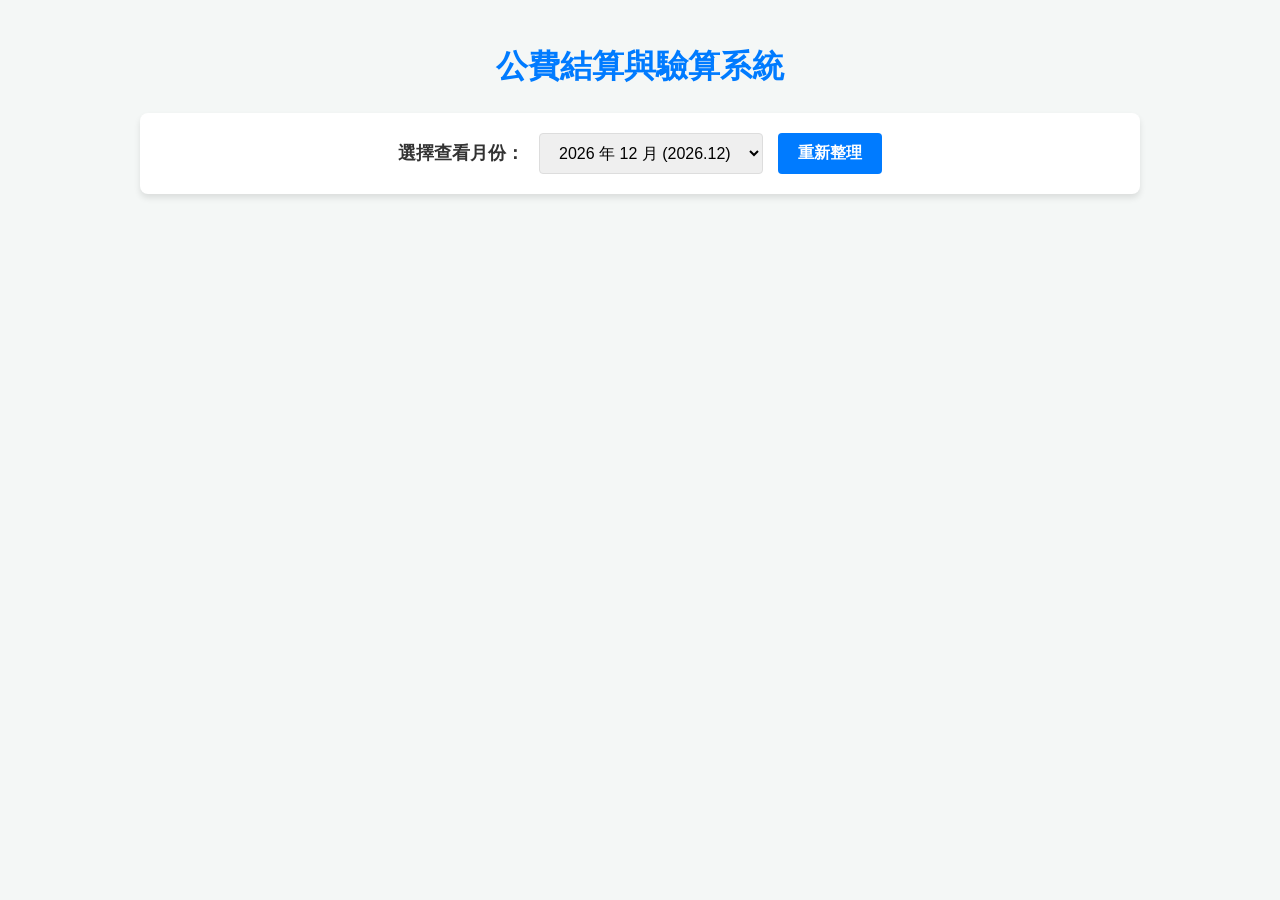
==== check.html @ 5c54aaa1 "Add files via upload" ====
<!DOCTYPE html>
<html lang="zh-TW">
<head>
    <meta charset="UTF-8">
    <meta name="viewport" content="width=device-width, initial-scale=1.0">
    <title>合租公費與驗算系統</title>
    <style>
        :root {
            --primary-color: #007bff;
            --bg-color: #f4f7f6;
            --card-bg: #ffffff;
            --text-color: #333333;
            --border-color: #dddddd;
        }
        body {
            font-family: 'Segoe UI', Tahoma, Geneva, Verdana, sans-serif;
            background-color: var(--bg-color);
            color: var(--text-color);
            margin: 0;
            padding: 20px;
            line-height: 1.6;
        }
        .container {
            max-width: 1000px;
            margin: 0 auto;
        }
        h1, h2 {
            text-align: center;
            color: var(--primary-color);
            margin-bottom: 20px;
        }
        .controls {
            background: var(--card-bg);
            padding: 20px;
            border-radius: 8px;
            box-shadow: 0 4px 6px rgba(0,0,0,0.1);
            margin-bottom: 20px;
            display: flex;
            justify-content: center;
            align-items: center;
            gap: 15px;
        }
        .controls label {
            font-weight: bold;
            font-size: 1.1rem;
        }
        .controls select {
            padding: 10px 15px;
            border: 1px solid var(--border-color);
            border-radius: 4px;
            font-size: 1rem;
            min-width: 150px;
            cursor: pointer;
        }
        .controls button {
            background-color: var(--primary-color);
            color: white;
            border: none;
            padding: 10px 20px;
            border-radius: 4px;
            cursor: pointer;
            font-weight: bold;
            font-size: 1rem;
            transition: background 0.3s;
        }
        .controls button:hover {
            background-color: #0056b3;
        }
        .card {
            background: var(--card-bg);
            padding: 20px;
            border-radius: 8px;
            box-shadow: 0 4px 6px rgba(0,0,0,0.1);
            margin-bottom: 20px;
            overflow-x: auto;
        }
        table {
            width: 100%;
            border-collapse: collapse;
            margin-top: 10px;
            white-space: nowrap;
        }
        th, td {
            border: 1px solid var(--border-color);
            padding: 12px 10px;
            text-align: center;
        }
        th {
            background-color: #f1f1f1;
            font-weight: bold;
        }
        .diff-ok {
            color: #28a745;
            font-weight: bold;
        }
        .diff-warn {
            color: #dc3545;
            font-weight: bold;
        }
        #loading {
            text-align: center;
            font-weight: bold;
            color: var(--primary-color);
            font-size: 1.2rem;
            margin: 20px 0;
            display: none;
        }
    </style>
</head>
<body>

<div class="container">
    <h1>公費結算與驗算系統</h1>
    
    <div class="controls">
        <label for="monthSelect">選擇查看月份：</label>
        <select id="monthSelect" onchange="fetchData()"></select>
        <button onclick="fetchData()">重新整理</button>
    </div>

    <div id="loading">讀取與計算中，請稍候...</div>

    <div id="output" style="display: none;">
        <div class="card">
            <h2>這個月支出明細 (B:D欄)</h2>
            <div id="expensesTable"></div>
        </div>

        <div class="card">
            <h2>成員結算與網頁驗算比對 (F:K欄)</h2>
            <div id="membersTable"></div>
        </div>
    </div>
</div>

<script>
    // 寫死的 Google 試算表 ID
    const SPREADSHEET_ID = '13EYAH1ynGnraSEvDLZ0vo8YWsbvtntf0OHU5iCuTLWE';

    // 初始化月份下拉選單 (產生最近24個月的選項)
    function initMonths() {
        const select = document.getElementById('monthSelect');
        const today = new Date();
        let year = today.getFullYear();
        let month = today.getMonth() + 1;

        for (let i = 0; i < 24; i++) {
            const option = document.createElement('option');
            const val = `${year}.${month}`;
            option.value = val;
            option.textContent = `${year} 年 ${month} 月 (${val})`;
            select.appendChild(option);

            month--;
            if (month === 0) {
                month = 12;
                year--;
            }
        }

        // 初始化完成後，自動加載最新月份的資料
        fetchData();
    }

    // CSV 解析器，正確處理包含引號與逗號的欄位
    function parseCSV(text) {
        const lines = text.split(/\r?\n/);
        return lines.map(line => {
            const row = [];
            let curr = '';
            let inQuotes = false;
            for (let i = 0; i < line.length; i++) {
                const char = line[i];
                if (char === '"') {
                    if (inQuotes && line[i + 1] === '"') {
                        curr += '"';
                        i++;
                    } else {
                        inQuotes = !inQuotes;
                    }
                } else if (char === ',' && !inQuotes) {
                    row.push(curr.trim());
                    curr = '';
                } else {
                    curr += char;
                }
            }
            row.push(curr.trim());
            return row;
        });
    }

    async function fetchData() {
        const sheetName = document.getElementById('monthSelect').value;
        
        document.getElementById('loading').style.display = 'block';
        document.getElementById('output').style.display = 'none';

        // 使用 Google viz API 直接抓取對應分頁的 CSV
        const url = `https://docs.google.com/spreadsheets/d/${SPREADSHEET_ID}/gviz/tq?tqx=out:csv&sheet=${encodeURIComponent(sheetName)}`;

        try {
            const response = await fetch(url);
            if (!response.ok) throw new Error("網路請求失敗，請確認雲端試算表共用權限是否已開啟。");
            const csvText = await response.text();
            
            // 如果返回的是 HTML 代表帳號被阻擋或找不到分頁
            if (csvText.toLowerCase().includes("<html")) {
                throw new Error(`找不到 [${sheetName}] 的資料。請確認試算表中是否存在此分頁，且共用權限已設定為「知道連結的使用者皆可查看」。`);
            }

            processCSV(csvText);
        } catch (error) {
            alert(error.message);
        } finally {
            document.getElementById('loading').style.display = 'none';
        }
    }

    function processCSV(csvText) {
        const rows = parseCSV(csvText);
        
        let expenses = [];
        let totalShared = 0;
        let totalElec = 0;
        let advMap = {};
        
        let members = [];
        let sumDays = 0;
        let sumElecDays = 0;

        // 從第 2 行 (索引 1) 開始解析資料 (跳過第 0 行標題)
        for (let i = 1; i < rows.length; i++) {
            let row = rows[i];
            if (!row || row.join('') === '') continue;

            // --- B:D 欄支出明細解析 (對應陣列索引 1, 2, 3) ---
            let item = row[1] || "";
            let priceStr = row[2] || "";
            let paidBy = row[3] || "";
            let price = parseFloat(priceStr.replace(/,/g, ''));

            // 有項目名稱且總價不為空、大於 0 才列出
            if (item && !isNaN(price) && price > 0) {
                expenses.push({ item, price, paidBy });
                
                // 區分電費與一般公費
                if (item.startsWith("電費")) {
                    totalElec += price;
                } else {
                    totalShared += price;
                }
                
                // 統計每個人各自幫忙代墊的總金額
                if (paidBy) {
                    advMap[paidBy] = (advMap[paidBy] || 0) + price;
                }
            }

            // --- F:K 欄成員計算區域解析 (對應陣列索引 5, 6, 7, 8, 9, 10) ---
            let memberName = row[5] || "";
            if (memberName) {
                let rent = parseFloat(row[6]) || 0;
                let days = parseFloat(row[7]) || 0;
                let elecDays = parseFloat(row[9]) || 0;
                let csvK = parseFloat(row[10].replace(/,/g, '')) || 0; // 試算表算出的結果

                sumDays += days;
                sumElecDays += elecDays;

                members.push({ memberName, rent, days, elecDays, csvK });
            }
        }

        // --- HTML 語法獨立計算邏輯 (用於反向驗算) ---
        let verificationResults = members.map(m => {
            // 1. 一般公費平分佔比
            let sharePct = sumDays > 0 ? (m.days / sumDays) : 0;
            // 2. 電費修正佔比 (只影響電費項目)
            let elecPct = sumElecDays > 0 ? (m.elecDays / sumElecDays) : 0;

            let shareCost = totalShared * sharePct;
            let elecCost = totalElec * elecPct;
            let advanced = advMap[m.memberName] || 0;

            // 3. 核心合計公式：個人房租 + 比例公費 + 比例電費 - 個人代墊
            let calculatedK = Math.round(m.rent + shareCost + elecCost - advanced);
            let diff = calculatedK - m.csvK;

            return {
                ...m,
                shareCost: Math.round(shareCost),
                elecCost: Math.round(elecCost),
                advanced,
                calculatedK,
                diff
            };
        });

        renderUI(expenses, verificationResults);
    }

    function renderUI(expenses, verificationResults) {
        // 渲染支出明細表面版
        let expHtml = `
            <table>
                <tr>
                    <th>項目</th>
                    <th>總價</th>
                    <th>代墊人</th>
                </tr>
        `;
        if(expenses.length === 0) {
            expHtml += `<tr><td colspan="3">這個月沒有公費支出明細</td></tr>`;
        } else {
            expenses.forEach(e => {
                expHtml += `
                    <tr>
                        <td>${e.item}</td>
                        <td>${e.price.toLocaleString()} 元</td>
                        <td>${e.paidBy || '-'}</td>
                    </tr>
                `;
            });
        }
        expHtml += `</table>`;
        document.getElementById('expensesTable').innerHTML = expHtml;

        // 渲染驗算比對面板
        let memHtml = `
            <table>
                <tr>
                    <th>成員</th>
                    <th>自訂房租</th>
                    <th>公費分擔</th>
                    <th>電費分擔</th>
                    <th>代墊扣除</th>
                    <th>網頁驗算合計</th>
                    <th>試算表原金額 (K欄)</th>
                    <th>驗算狀態</th>
                </tr>
        `;
        if(verificationResults.length === 0) {
            memHtml += `<tr><td colspan="8">未偵測到成員清單</td></tr>`;
        } else {
            verificationResults.forEach(m => {
                // 比對網頁計算與試算表是否一致
                let statusHtml = m.diff === 0 
                    ? `<span class="diff-ok">✓ 數字吻合</span>` 
                    : `<span class="diff-warn">✗ 誤差 ${Math.abs(m.diff)} 元</span>`;

                memHtml += `
                    <tr>
                        <td><strong>${m.memberName}</strong></td>
                        <td>${m.rent.toLocaleString()} 元</td>
                        <td>+ ${m.shareCost.toLocaleString()} 元</td>
                        <td>+ ${m.elecCost.toLocaleString()} 元</td>
                        <td>- ${m.advanced.toLocaleString()} 元</td>
                        <td><strong>${m.calculatedK.toLocaleString()} 元</strong></td>
                        <td>${m.csvK.toLocaleString()} 元</td>
                        <td>${statusHtml}</td>
                    </tr>
                `;
            });
        }
        memHtml += `</table>`;
        document.getElementById('membersTable').innerHTML = memHtml;

        // 顯示結果區塊
        document.getElementById('output').style.display = 'block';
    }

    // 網頁載入完畢後自動執行
    window.onload = initMonths;
</script>

</body>
</html>
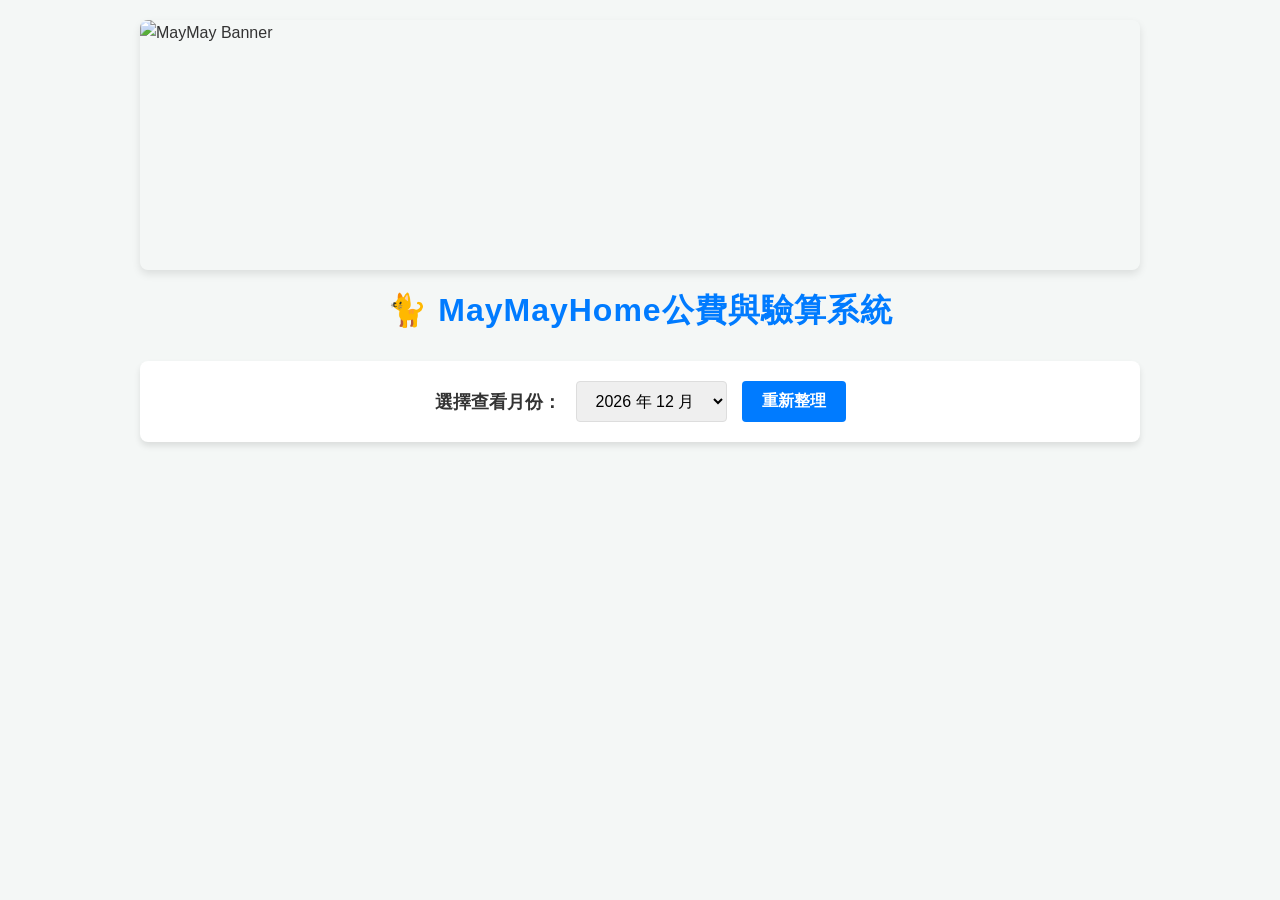
==== commit bc669b48: "Update check.html" ====
--- a/check.html
+++ b/check.html
@@ -3,7 +3,7 @@
 <head>
     <meta charset="UTF-8">
     <meta name="viewport" content="width=device-width, initial-scale=1.0">
-    <title>合租公費與驗算系統</title>
+    <title>🐈 MayMayHome公費與驗算系統</title>
     <style>
         :root {
             --primary-color: #007bff;
@@ -24,11 +24,36 @@
             max-width: 1000px;
             margin: 0 auto;
         }
-        h1, h2 {
+        
+        /* 橫幅 Banner 樣式 */
+        .banner-container {
+            width: 100%;
+            height: 250px;
+            border-radius: 8px;
+            overflow: hidden;
+            box-shadow: 0 4px 8px rgba(0,0,0,0.1);
+            margin-bottom: 10px;
+        }
+        .banner-img {
+            width: 100%;
+            height: 100%;
+            object-fit: cover;
+            object-position: center 35%;
+        }
+        
+        h1 {
+            text-align: center;
+            color: var(--primary-color);
+            margin: 15px 0 25px 0;
+            font-size: 2rem;
+            letter-spacing: 1px;
+        }
+        h2 {
             text-align: center;
             color: var(--primary-color);
             margin-bottom: 20px;
         }
+
         .controls {
             background: var(--card-bg);
             padding: 20px;
@@ -39,6 +64,7 @@
             justify-content: center;
             align-items: center;
             gap: 15px;
+            flex-wrap: wrap;
         }
         .controls label {
             font-weight: bold;
@@ -105,12 +131,53 @@
             margin: 20px 0;
             display: none;
         }
+
+        /* 手機自適應版面 (RWD) */
+        @media (max-width: 768px) {
+            body {
+                padding: 10px;
+            }
+            .banner-container {
+                height: 140px;
+            }
+            h1 {
+                font-size: 1.5rem;
+                margin: 10px 0 15px 0;
+            }
+            h2 {
+                font-size: 1.25rem;
+            }
+            .controls {
+                flex-direction: column;
+                align-items: stretch;
+                padding: 15px;
+            }
+            .controls label {
+                text-align: center;
+            }
+            .controls select, .controls button {
+                width: 100%;
+                font-size: 1.1rem;
+                padding: 12px;
+            }
+            .card {
+                padding: 15px;
+            }
+            th, td {
+                padding: 10px 8px;
+                font-size: 0.95rem;
+            }
+        }
     </style>
 </head>
 <body>
 
 <div class="container">
-    <h1>公費結算與驗算系統</h1>
+    <div class="banner-container">
+        <img src="littlemaymay.jpg" alt="MayMay Banner" class="banner-img">
+    </div>
+    
+    <h1>🐈 MayMayHome公費與驗算系統</h1>
     
     <div class="controls">
         <label for="monthSelect">選擇查看月份：</label>
@@ -134,10 +201,10 @@
 </div>
 
 <script>
-    // 寫死的 Google 試算表 ID
+    // 固定的 Google 試算表 ID
     const SPREADSHEET_ID = '13EYAH1ynGnraSEvDLZ0vo8YWsbvtntf0OHU5iCuTLWE';
 
-    // 初始化月份下拉選單 (產生最近24個月的選項)
+    // 初始化月份下拉選單 (自動產生最近24個月、格式自動補零對齊 2026.06)
     function initMonths() {
         const select = document.getElementById('monthSelect');
         const today = new Date();
@@ -146,9 +213,13 @@
 
         for (let i = 0; i < 24; i++) {
             const option = document.createElement('option');
-            const val = `${year}.${month}`;
+            
+            // 將月份補零，符合你新統一的格式 (例如：2026.06)
+            const mZero = month < 10 ? `0${month}` : `${month}`;
+            const val = `${year}.${mZero}`; 
+            
             option.value = val;
-            option.textContent = `${year} 年 ${month} 月 (${val})`;
+            option.textContent = `${year} 年 ${month} 月`;
             select.appendChild(option);
 
             month--;
@@ -158,11 +229,11 @@
             }
         }
 
-        // 初始化完成後，自動加載最新月份的資料
+        // 預設加載第一個最新月份
         fetchData();
     }
 
-    // CSV 解析器，正確處理包含引號與逗號的欄位
+    // CSV 解析器
     function parseCSV(text) {
         const lines = text.split(/\r?\n/);
         return lines.map(line => {
@@ -196,17 +267,17 @@
         document.getElementById('loading').style.display = 'block';
         document.getElementById('output').style.display = 'none';
 
-        // 使用 Google viz API 直接抓取對應分頁的 CSV
-        const url = `https://docs.google.com/spreadsheets/d/${SPREADSHEET_ID}/gviz/tq?tqx=out:csv&sheet=${encodeURIComponent(sheetName)}`;
+        // 使用正確的 gviz API，並加上時間戳記避免瀏覽器快取舊分頁
+        const url = `https://docs.google.com/spreadsheets/d/${SPREADSHEET_ID}/gviz/tq?tqx=out:csv&sheet=${encodeURIComponent(sheetName)}&t=${Date.now()}`;
 
         try {
             const response = await fetch(url);
-            if (!response.ok) throw new Error("網路請求失敗，請確認雲端試算表共用權限是否已開啟。");
+            if (!response.ok) throw new Error("網路連線錯誤");
+            
             const csvText = await response.text();
             
-            // 如果返回的是 HTML 代表帳號被阻擋或找不到分頁
-            if (csvText.toLowerCase().includes("<html")) {
-                throw new Error(`找不到 [${sheetName}] 的資料。請確認試算表中是否存在此分頁，且共用權限已設定為「知道連結的使用者皆可查看」。`);
+            if (csvText.toLowerCase().includes("<html") || csvText.includes("CANNOT_FIND_SHEET")) {
+                throw new Error(`找不到分頁 [${sheetName}]。\n請確認雲端試算表中是否有這個月份的分頁，且權限已公開為「知道連結的使用者皆可查看」。`);
             }
 
             processCSV(csvText);
@@ -229,41 +300,37 @@
         let sumDays = 0;
         let sumElecDays = 0;
 
-        // 從第 2 行 (索引 1) 開始解析資料 (跳過第 0 行標題)
         for (let i = 1; i < rows.length; i++) {
             let row = rows[i];
             if (!row || row.join('') === '') continue;
 
-            // --- B:D 欄支出明細解析 (對應陣列索引 1, 2, 3) ---
+            // --- B:D 欄支出明細解析 ---
             let item = row[1] || "";
             let priceStr = row[2] || "";
             let paidBy = row[3] || "";
             let price = parseFloat(priceStr.replace(/,/g, ''));
 
-            // 有項目名稱且總價不為空、大於 0 才列出
             if (item && !isNaN(price) && price > 0) {
                 expenses.push({ item, price, paidBy });
                 
-                // 區分電費與一般公費
                 if (item.startsWith("電費")) {
                     totalElec += price;
                 } else {
                     totalShared += price;
                 }
                 
-                // 統計每個人各自幫忙代墊的總金額
                 if (paidBy) {
                     advMap[paidBy] = (advMap[paidBy] || 0) + price;
                 }
             }
 
-            // --- F:K 欄成員計算區域解析 (對應陣列索引 5, 6, 7, 8, 9, 10) ---
+            // --- F:K 欄成員計算區域解析 (F欄索引5, G欄索引6, H欄索引7, J欄索引9, K欄索引10) ---
             let memberName = row[5] || "";
             if (memberName) {
                 let rent = parseFloat(row[6]) || 0;
                 let days = parseFloat(row[7]) || 0;
                 let elecDays = parseFloat(row[9]) || 0;
-                let csvK = parseFloat(row[10].replace(/,/g, '')) || 0; // 試算表算出的結果
+                let csvK = parseFloat(row[10].replace(/,/g, '')) || 0; // 讀取試算表中的原金額
 
                 sumDays += days;
                 sumElecDays += elecDays;
@@ -272,20 +339,17 @@
             }
         }
 
-        // --- HTML 語法獨立計算邏輯 (用於反向驗算) ---
+        // --- 網頁獨立計算邏輯 (用於與原K欄進行比對驗算) ---
         let verificationResults = members.map(m => {
-            // 1. 一般公費平分佔比
             let sharePct = sumDays > 0 ? (m.days / sumDays) : 0;
-            // 2. 電費修正佔比 (只影響電費項目)
             let elecPct = sumElecDays > 0 ? (m.elecDays / sumElecDays) : 0;
 
             let shareCost = totalShared * sharePct;
             let elecCost = totalElec * elecPct;
             let advanced = advMap[m.memberName] || 0;
 
-            // 3. 核心合計公式：個人房租 + 比例公費 + 比例電費 - 個人代墊
             let calculatedK = Math.round(m.rent + shareCost + elecCost - advanced);
-            let diff = calculatedK - m.csvK;
+            let diff = calculatedK - m.csvK; // 計算誤差
 
             return {
                 ...m,
@@ -301,7 +365,6 @@
     }
 
     function renderUI(expenses, verificationResults) {
-        // 渲染支出明細表面版
         let expHtml = `
             <table>
                 <tr>
@@ -326,7 +389,7 @@
         expHtml += `</table>`;
         document.getElementById('expensesTable').innerHTML = expHtml;
 
-        // 渲染驗算比對面板
+        // 重新加上「試算表原金額」與「驗算狀態」欄位
         let memHtml = `
             <table>
                 <tr>
@@ -344,7 +407,6 @@
             memHtml += `<tr><td colspan="8">未偵測到成員清單</td></tr>`;
         } else {
             verificationResults.forEach(m => {
-                // 比對網頁計算與試算表是否一致
                 let statusHtml = m.diff === 0 
                     ? `<span class="diff-ok">✓ 數字吻合</span>` 
                     : `<span class="diff-warn">✗ 誤差 ${Math.abs(m.diff)} 元</span>`;
@@ -366,13 +428,11 @@
         memHtml += `</table>`;
         document.getElementById('membersTable').innerHTML = memHtml;
 
-        // 顯示結果區塊
         document.getElementById('output').style.display = 'block';
     }
 
-    // 網頁載入完畢後自動執行
     window.onload = initMonths;
 </script>
 
 </body>
-</html>+</html>
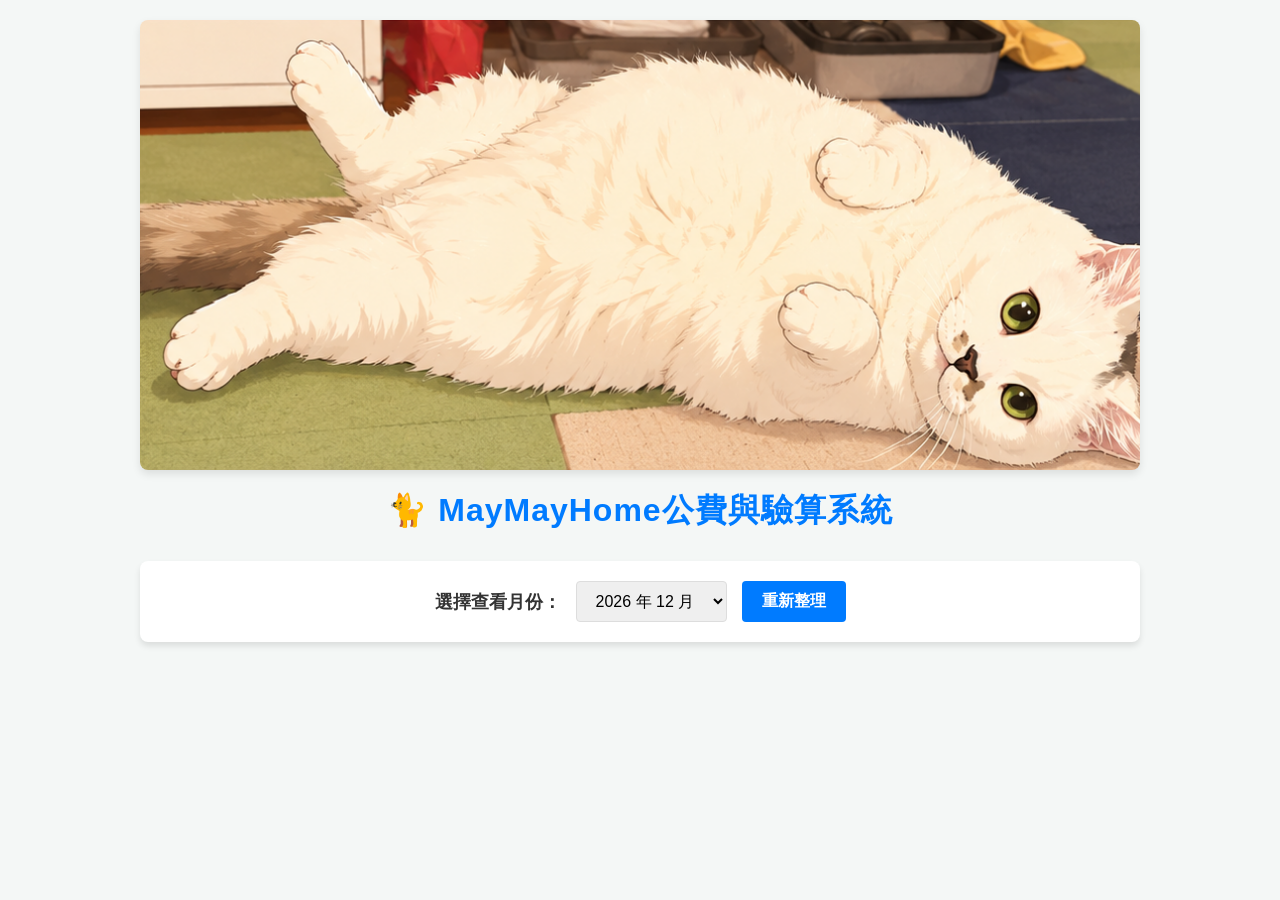
==== commit a816050f: "Update check.html" ====
--- a/check.html
+++ b/check.html
@@ -28,7 +28,7 @@
         /* 橫幅 Banner 樣式 */
         .banner-container {
             width: 100%;
-            height: 250px;
+            height: 450px;
             border-radius: 8px;
             overflow: hidden;
             box-shadow: 0 4px 8px rgba(0,0,0,0.1);
@@ -38,7 +38,7 @@
             width: 100%;
             height: 100%;
             object-fit: cover;
-            object-position: center 35%;
+            object-position: center 70% 35%;
         }
         
         h1 {
@@ -174,7 +174,7 @@
 
 <div class="container">
     <div class="banner-container">
-        <img src="littlemaymay.jpg" alt="MayMay Banner" class="banner-img">
+        <img src="littlemaymay.png" alt="MayMay Banner" class="banner-img">
     </div>
     
     <h1>🐈 MayMayHome公費與驗算系統</h1>
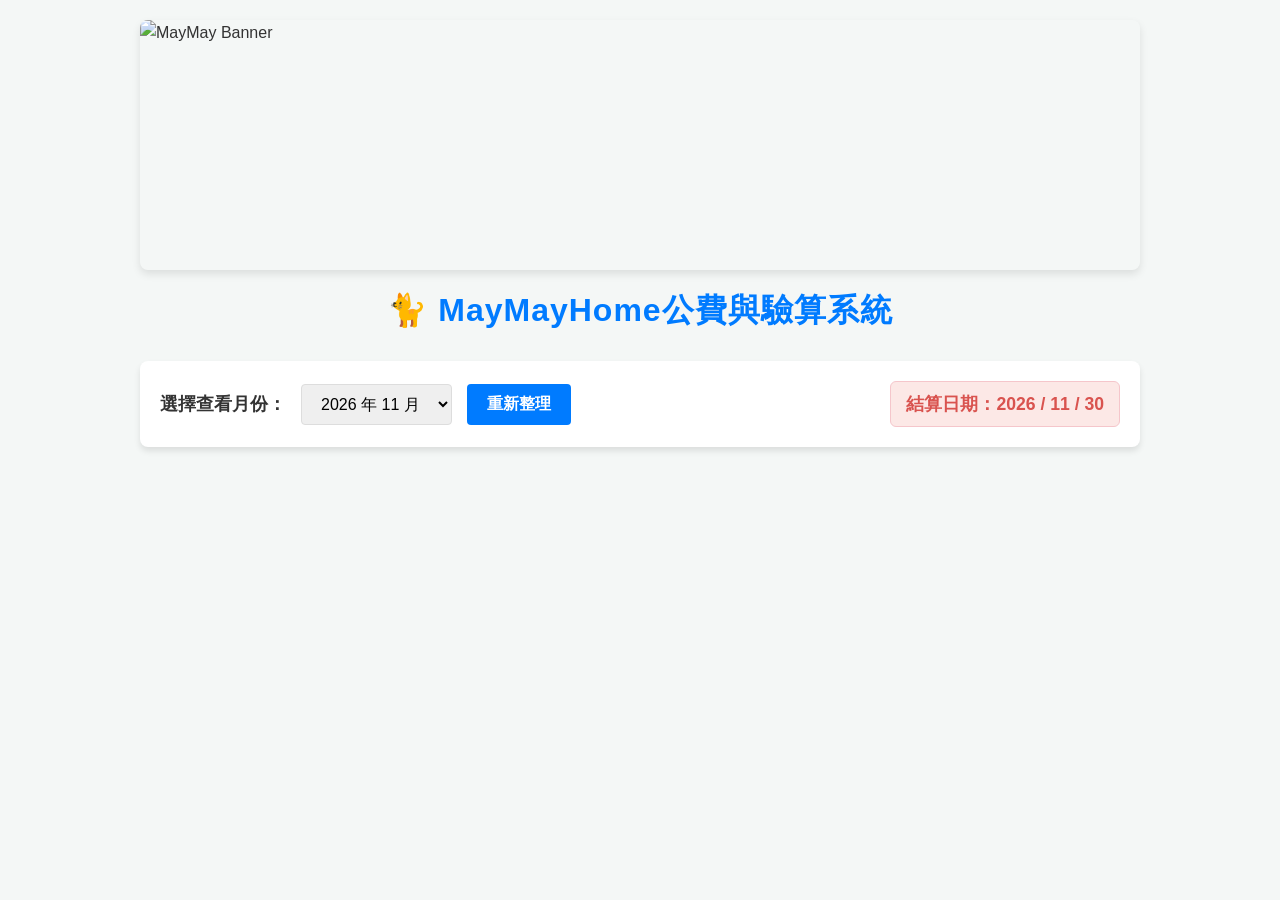
==== commit 3c0636b6: "Update check.html" ====
--- a/check.html
+++ b/check.html
@@ -24,11 +24,9 @@
             max-width: 1000px;
             margin: 0 auto;
         }
-        
-        /* 橫幅 Banner 樣式 */
         .banner-container {
             width: 100%;
-            height: 450px;
+            height: 250px;
             border-radius: 8px;
             overflow: hidden;
             box-shadow: 0 4px 8px rgba(0,0,0,0.1);
@@ -38,9 +36,8 @@
             width: 100%;
             height: 100%;
             object-fit: cover;
-            object-position: center 70% 35%;
-        }
-        
+            object-position: center 35%;
+        }
         h1 {
             text-align: center;
             color: var(--primary-color);
@@ -53,7 +50,8 @@
             color: var(--primary-color);
             margin-bottom: 20px;
         }
-
+        
+        /* 調整控制列的排版：左右分開 */
         .controls {
             background: var(--card-bg);
             padding: 20px;
@@ -61,11 +59,29 @@
             box-shadow: 0 4px 6px rgba(0,0,0,0.1);
             margin-bottom: 20px;
             display: flex;
-            justify-content: center;
+            justify-content: space-between; /* 讓內容往左右兩側對齊 */
+            align-items: center;
+            flex-wrap: wrap;
+            gap: 15px;
+        }
+        .controls-left {
+            display: flex;
             align-items: center;
             gap: 15px;
             flex-wrap: wrap;
         }
+        
+        /* 結算日期標籤樣式 */
+        .settlement-date {
+            font-weight: bold;
+            font-size: 1.1rem;
+            color: #d9534f;
+            background-color: #fce8e6;
+            padding: 8px 15px;
+            border-radius: 6px;
+            border: 1px solid #f5c6cb;
+        }
+
         .controls label {
             font-weight: bold;
             font-size: 1.1rem;
@@ -132,41 +148,19 @@
             display: none;
         }
 
-        /* 手機自適應版面 (RWD) */
+        /* 手機自適應版面 */
         @media (max-width: 768px) {
-            body {
-                padding: 10px;
-            }
-            .banner-container {
-                height: 140px;
-            }
-            h1 {
-                font-size: 1.5rem;
-                margin: 10px 0 15px 0;
-            }
-            h2 {
-                font-size: 1.25rem;
-            }
-            .controls {
-                flex-direction: column;
-                align-items: stretch;
-                padding: 15px;
-            }
-            .controls label {
-                text-align: center;
-            }
-            .controls select, .controls button {
-                width: 100%;
-                font-size: 1.1rem;
-                padding: 12px;
-            }
-            .card {
-                padding: 15px;
-            }
-            th, td {
-                padding: 10px 8px;
-                font-size: 0.95rem;
-            }
+            body { padding: 10px; }
+            .banner-container { height: 140px; }
+            h1 { font-size: 1.5rem; margin: 10px 0 15px 0; }
+            h2 { font-size: 1.25rem; }
+            .controls { flex-direction: column; align-items: stretch; padding: 15px; }
+            .controls-left { flex-direction: column; align-items: stretch; }
+            .controls label { text-align: center; }
+            .controls select, .controls button { width: 100%; font-size: 1.1rem; padding: 12px; }
+            .settlement-date { text-align: center; margin-top: 5px; }
+            .card { padding: 15px; }
+            th, td { padding: 10px 8px; font-size: 0.95rem; }
         }
     </style>
 </head>
@@ -174,15 +168,19 @@
 
 <div class="container">
     <div class="banner-container">
-        <img src="littlemaymay.png" alt="MayMay Banner" class="banner-img">
+        <img src="littlemaymay.jpg" alt="MayMay Banner" class="banner-img">
     </div>
     
     <h1>🐈 MayMayHome公費與驗算系統</h1>
     
     <div class="controls">
-        <label for="monthSelect">選擇查看月份：</label>
-        <select id="monthSelect" onchange="fetchData()"></select>
-        <button onclick="fetchData()">重新整理</button>
+        <div class="controls-left">
+            <label for="monthSelect">選擇查看月份：</label>
+            <select id="monthSelect" onchange="fetchData()"></select>
+            <button onclick="fetchData()">重新整理</button>
+        </div>
+        <!-- 這是新增的結算日期區塊 -->
+        <div id="settlementDate" class="settlement-date">結算日期：讀取中...</div>
     </div>
 
     <div id="loading">讀取與計算中，請稍候...</div>
@@ -201,39 +199,8 @@
 </div>
 
 <script>
-    // 固定的 Google 試算表 ID
     const SPREADSHEET_ID = '13EYAH1ynGnraSEvDLZ0vo8YWsbvtntf0OHU5iCuTLWE';
 
-    // 初始化月份下拉選單 (自動產生最近24個月、格式自動補零對齊 2026.06)
-    function initMonths() {
-        const select = document.getElementById('monthSelect');
-        const today = new Date();
-        let year = today.getFullYear();
-        let month = today.getMonth() + 1;
-
-        for (let i = 0; i < 24; i++) {
-            const option = document.createElement('option');
-            
-            // 將月份補零，符合你新統一的格式 (例如：2026.06)
-            const mZero = month < 10 ? `0${month}` : `${month}`;
-            const val = `${year}.${mZero}`; 
-            
-            option.value = val;
-            option.textContent = `${year} 年 ${month} 月`;
-            select.appendChild(option);
-
-            month--;
-            if (month === 0) {
-                month = 12;
-                year--;
-            }
-        }
-
-        // 預設加載第一個最新月份
-        fetchData();
-    }
-
-    // CSV 解析器
     function parseCSV(text) {
         const lines = text.split(/\r?\n/);
         return lines.map(line => {
@@ -244,30 +211,113 @@
                 const char = line[i];
                 if (char === '"') {
                     if (inQuotes && line[i + 1] === '"') {
-                        curr += '"';
-                        i++;
-                    } else {
-                        inQuotes = !inQuotes;
-                    }
+                        curr += '"'; i++;
+                    } else { inQuotes = !inQuotes; }
                 } else if (char === ',' && !inQuotes) {
-                    row.push(curr.trim());
-                    curr = '';
-                } else {
-                    curr += char;
-                }
+                    row.push(curr.trim()); curr = '';
+                } else { curr += char; }
             }
             row.push(curr.trim());
             return row;
         });
     }
 
+    async function initMonths() {
+        document.getElementById('loading').style.display = 'block';
+        document.getElementById('loading').textContent = '正在同步分頁清單...';
+
+        const select = document.getElementById('monthSelect');
+        select.innerHTML = ''; 
+        
+        let useFallback = false;
+        const indexUrl = `https://docs.google.com/spreadsheets/d/${SPREADSHEET_ID}/gviz/tq?tqx=out:csv&sheet=${encodeURIComponent('目錄')}&t=${Date.now()}`;
+        
+        try {
+            const response = await fetch(indexUrl);
+            if (!response.ok) throw new Error("網路請求失敗");
+            const csvText = await response.text();
+            
+            const rows = parseCSV(csvText);
+            if (rows.length === 0 || rows[0][0].trim() !== "月份") {
+                useFallback = true;
+            } else {
+                let added = 0;
+                for (let i = 1; i < rows.length; i++) {
+                    let val = rows[i][0] ? rows[i][0].trim() : "";
+                    if (val) {
+                        const option = document.createElement('option');
+                        option.value = val;
+                        let textDisplay = val;
+                        if(val.includes('.')) {
+                            let parts = val.split('.');
+                            textDisplay = `${parts[0]} 年 ${parseInt(parts[1], 10)} 月`;
+                        }
+                        option.textContent = textDisplay;
+                        select.appendChild(option);
+                        added++;
+                    }
+                }
+                if (added === 0) useFallback = true;
+            }
+        } catch (e) {
+            useFallback = true;
+        }
+
+        if (useFallback) {
+            const today = new Date();
+            today.setMonth(today.getMonth() - 1); 
+            let year = today.getFullYear();
+            let month = today.getMonth() + 1;
+
+            for (let i = 0; i < 24; i++) {
+                const option = document.createElement('option');
+                const mZero = month < 10 ? `0${month}` : `${month}`;
+                const val = `${year}.${mZero}`; 
+                option.value = val;
+                option.textContent = `${year} 年 ${month} 月`;
+                select.appendChild(option);
+
+                month--;
+                if (month === 0) { month = 12; year--; }
+            }
+        }
+
+        document.getElementById('loading').textContent = '讀取與計算中，請稍候...';
+        fetchData(); 
+    }
+
+    // --- 自動計算當月結算日期的函數 ---
+    function updateSettlementDate(sheetName) {
+        if (!sheetName || !sheetName.includes('.')) {
+            document.getElementById('settlementDate').textContent = '結算日期：-';
+            return;
+        }
+        
+        // 將 "2026.06" 拆分成 年份 與 月份
+        const parts = sheetName.split('.');
+        const year = parseInt(parts[0], 10);
+        const month = parseInt(parts[1], 10);
+        
+        // JavaScript 的 Date(year, month, 0) 可以完美取得該月最後一天的日期數字 (例如 30 還是 31)
+        const lastDay = new Date(year, month, 0).getDate();
+        
+        // 補零讓排版整齊
+        const mZero = month < 10 ? `0${month}` : `${month}`;
+        const dZero = lastDay < 10 ? `0${lastDay}` : `${lastDay}`;
+        
+        document.getElementById('settlementDate').textContent = `結算日期：${year} / ${mZero} / ${dZero}`;
+    }
+
     async function fetchData() {
+        if(!document.getElementById('monthSelect').value) return; 
         const sheetName = document.getElementById('monthSelect').value;
+        
+        // 呼叫計算日期的功能
+        updateSettlementDate(sheetName);
         
         document.getElementById('loading').style.display = 'block';
         document.getElementById('output').style.display = 'none';
 
-        // 使用正確的 gviz API，並加上時間戳記避免瀏覽器快取舊分頁
         const url = `https://docs.google.com/spreadsheets/d/${SPREADSHEET_ID}/gviz/tq?tqx=out:csv&sheet=${encodeURIComponent(sheetName)}&t=${Date.now()}`;
 
         try {
@@ -277,7 +327,7 @@
             const csvText = await response.text();
             
             if (csvText.toLowerCase().includes("<html") || csvText.includes("CANNOT_FIND_SHEET")) {
-                throw new Error(`找不到分頁 [${sheetName}]。\n請確認雲端試算表中是否有這個月份的分頁，且權限已公開為「知道連結的使用者皆可查看」。`);
+                throw new Error(`找不到分頁 [${sheetName}]。\n請確認雲端試算表中是否有這個月份的分頁，且權限已公開。`);
             }
 
             processCSV(csvText);
@@ -304,7 +354,6 @@
             let row = rows[i];
             if (!row || row.join('') === '') continue;
 
-            // --- B:D 欄支出明細解析 ---
             let item = row[1] || "";
             let priceStr = row[2] || "";
             let paidBy = row[3] || "";
@@ -312,34 +361,24 @@
 
             if (item && !isNaN(price) && price > 0) {
                 expenses.push({ item, price, paidBy });
-                
-                if (item.startsWith("電費")) {
-                    totalElec += price;
-                } else {
-                    totalShared += price;
-                }
-                
-                if (paidBy) {
-                    advMap[paidBy] = (advMap[paidBy] || 0) + price;
-                }
-            }
-
-            // --- F:K 欄成員計算區域解析 (F欄索引5, G欄索引6, H欄索引7, J欄索引9, K欄索引10) ---
+                if (item.startsWith("電費")) totalElec += price;
+                else totalShared += price;
+                if (paidBy) advMap[paidBy] = (advMap[paidBy] || 0) + price;
+            }
+
             let memberName = row[5] || "";
             if (memberName) {
                 let rent = parseFloat(row[6]) || 0;
                 let days = parseFloat(row[7]) || 0;
                 let elecDays = parseFloat(row[9]) || 0;
-                let csvK = parseFloat(row[10].replace(/,/g, '')) || 0; // 讀取試算表中的原金額
+                let csvK = parseFloat(row[10] ? row[10].replace(/,/g, '') : 0) || 0;
 
                 sumDays += days;
                 sumElecDays += elecDays;
-
                 members.push({ memberName, rent, days, elecDays, csvK });
             }
         }
 
-        // --- 網頁獨立計算邏輯 (用於與原K欄進行比對驗算) ---
         let verificationResults = members.map(m => {
             let sharePct = sumDays > 0 ? (m.days / sumDays) : 0;
             let elecPct = sumElecDays > 0 ? (m.elecDays / sumElecDays) : 0;
@@ -349,7 +388,7 @@
             let advanced = advMap[m.memberName] || 0;
 
             let calculatedK = Math.round(m.rent + shareCost + elecCost - advanced);
-            let diff = calculatedK - m.csvK; // 計算誤差
+            let diff = calculatedK - m.csvK;
 
             return {
                 ...m,
@@ -389,7 +428,6 @@
         expHtml += `</table>`;
         document.getElementById('expensesTable').innerHTML = expHtml;
 
-        // 重新加上「試算表原金額」與「驗算狀態」欄位
         let memHtml = `
             <table>
                 <tr>
@@ -427,7 +465,6 @@
         }
         memHtml += `</table>`;
         document.getElementById('membersTable').innerHTML = memHtml;
-
         document.getElementById('output').style.display = 'block';
     }
 
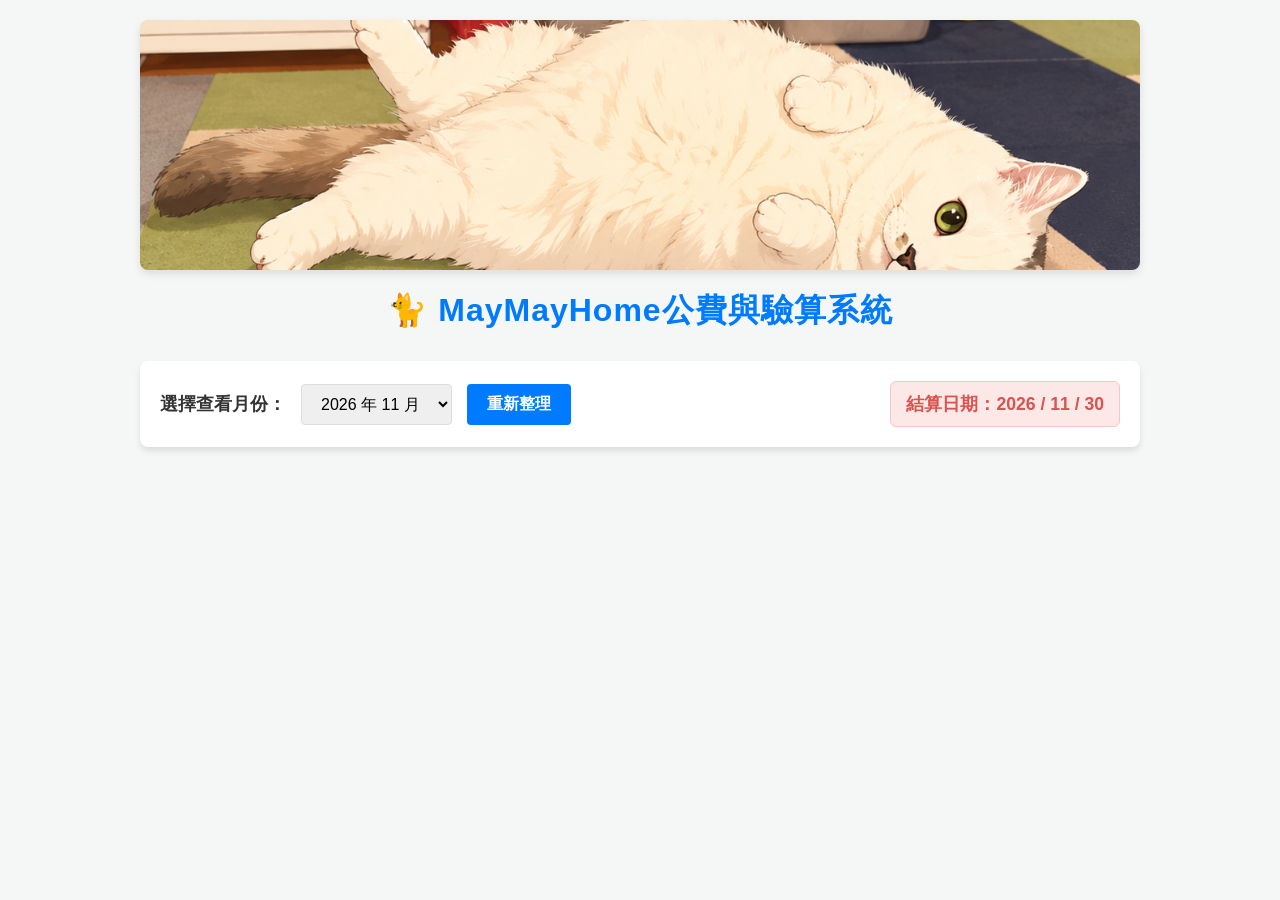
==== commit 842a7ce0: "Update banner image from JPG to PNG format" ====
--- a/check.html
+++ b/check.html
@@ -168,7 +168,7 @@
 
 <div class="container">
     <div class="banner-container">
-        <img src="littlemaymay.jpg" alt="MayMay Banner" class="banner-img">
+        <img src="littlemaymay.png" alt="MayMay Banner" class="banner-img">
     </div>
     
     <h1>🐈 MayMayHome公費與驗算系統</h1>
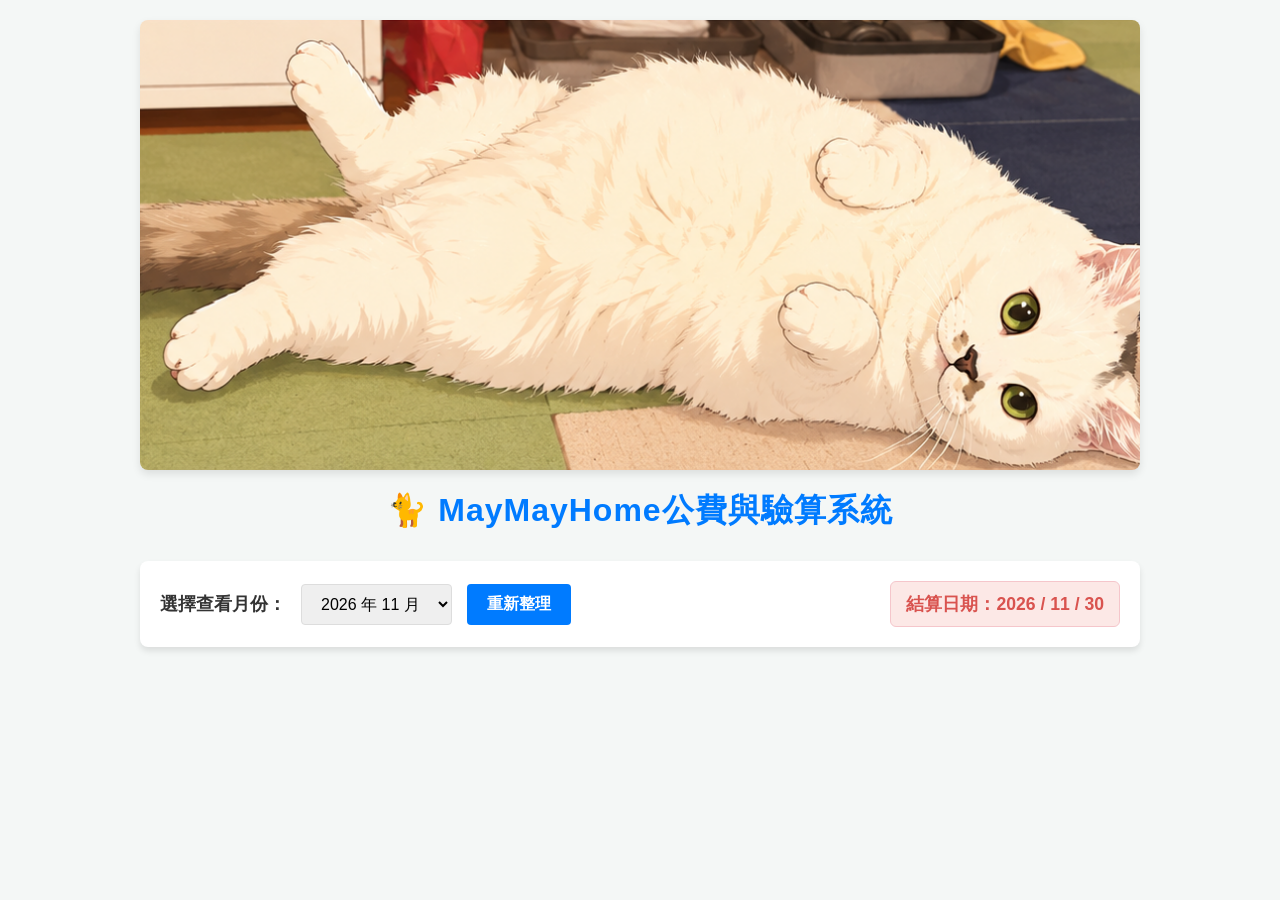
==== commit adc1e45d: "Update check.html" ====
--- a/check.html
+++ b/check.html
@@ -26,7 +26,7 @@
         }
         .banner-container {
             width: 100%;
-            height: 250px;
+            height: 450px;
             border-radius: 8px;
             overflow: hidden;
             box-shadow: 0 4px 8px rgba(0,0,0,0.1);
@@ -36,7 +36,7 @@
             width: 100%;
             height: 100%;
             object-fit: cover;
-            object-position: center 35%;
+            object-position: center 60% 35%;
         }
         h1 {
             text-align: center;
